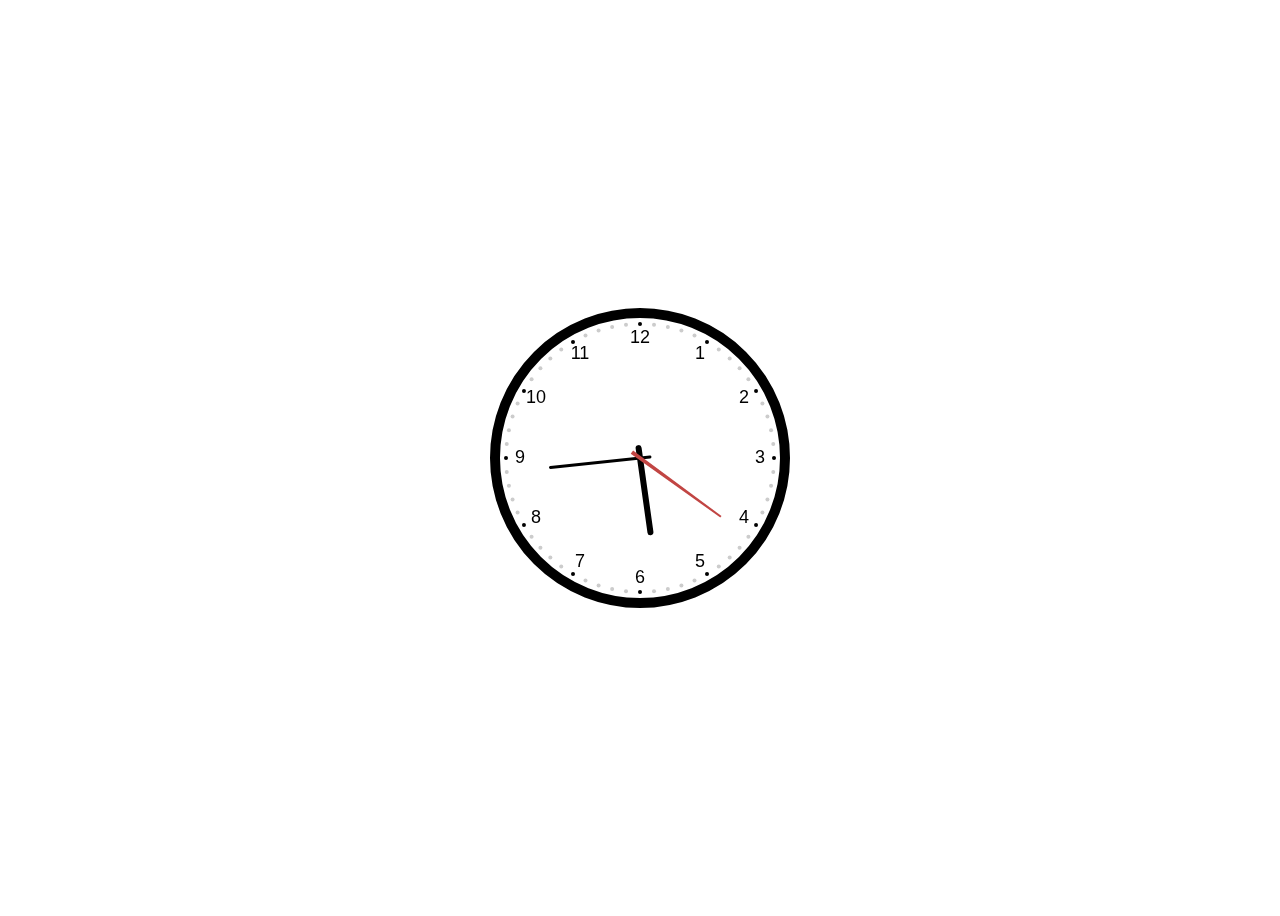
==== index.html @ 0d655dd5 ":sparkles: init" ====
<!DOCTYPE html>
<html lang="en">
<head>
  <meta charset="UTF-8">
  <meta name="viewport" content="width=device-width, initial-scale=1.0">
  <meta http-equiv="X-UA-Compatible" content="ie=edge">
  <title>Clock</title>
  <link href="./index.css" rel="stylesheet" type="text/css">
</head>
<body>
  <div class="wrapper">
    <canvas id="clock" width="300px" height="300px"></canvas>
  </div>
  <script src="index.js"></script>
</body>
</html>
---- index.css ----
.wrapper {
  display: flex;
  flex-flow: column nowrap;
  justify-content: center;
  align-items: center;
  height: 100vh;
}

#clock {
  /* border: solid 1px #000; */
}
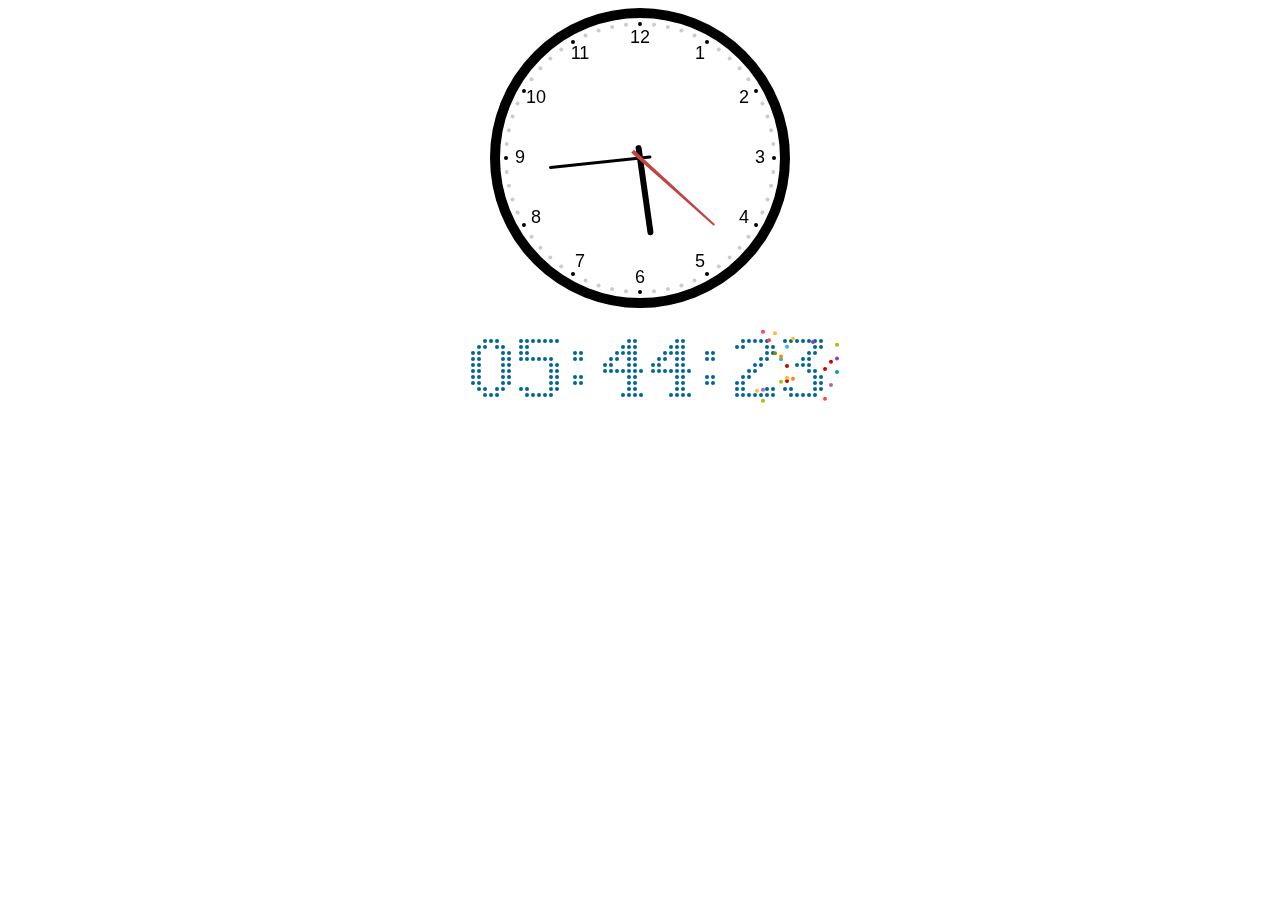
==== commit 719539fb: ":construction: add countdown" ====
--- a/index.html
+++ b/index.html
@@ -5,12 +5,16 @@
   <meta name="viewport" content="width=device-width, initial-scale=1.0">
   <meta http-equiv="X-UA-Compatible" content="ie=edge">
   <title>Clock</title>
-  <link href="./index.css" rel="stylesheet" type="text/css">
+  <link href="./clock.css" rel="stylesheet" type="text/css">
 </head>
 <body>
   <div class="wrapper">
     <canvas id="clock" width="300px" height="300px"></canvas>
+
+    <canvas id="countdown"></canvas>
   </div>
-  <script src="index.js"></script>
+  <script src="clock.js"></script>
+  <script src="digit.js"></script>
+  <script src="countdown.js"></script>
 </body>
 </html>--- a/clock.css
+++ b/clock.css
@@ -0,0 +1,6 @@
+.wrapper {
+  display: flex;
+  flex-flow: column nowrap;
+  align-items: center;
+  height: 100vh;
+}
